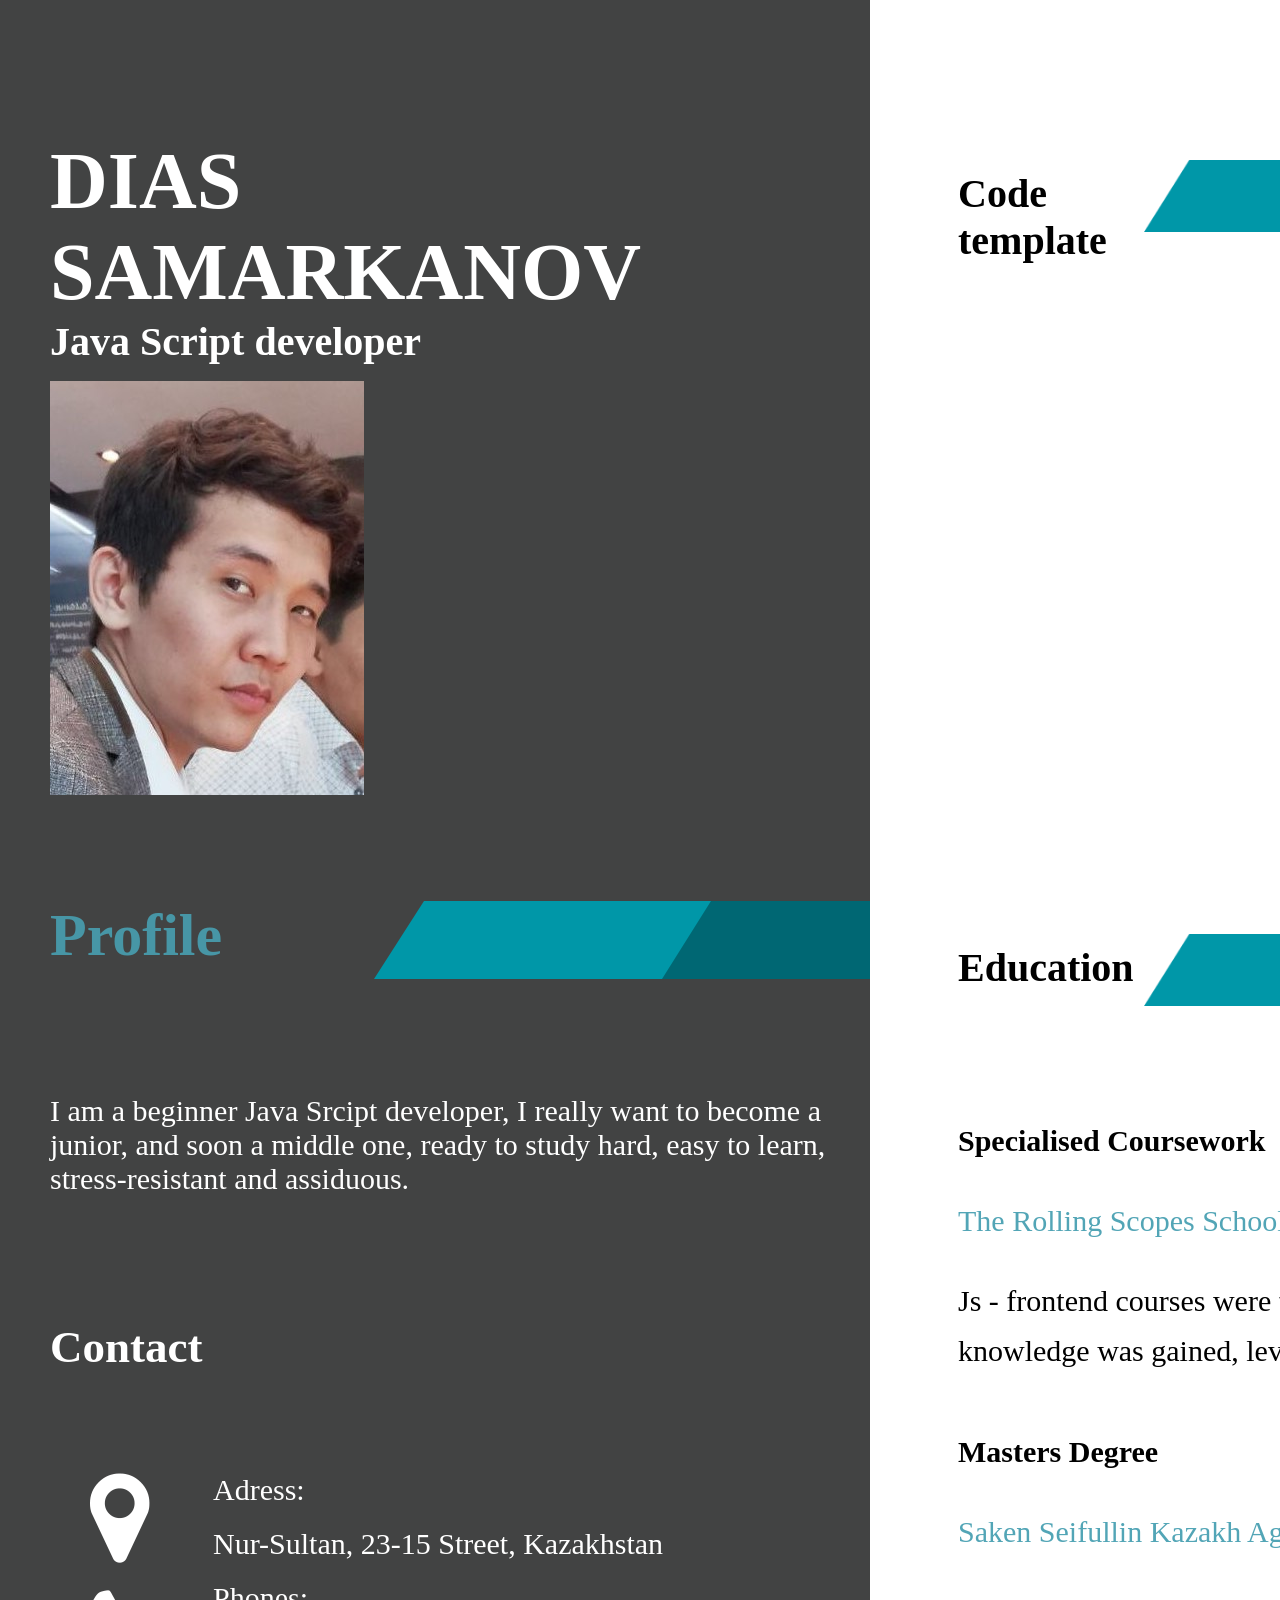
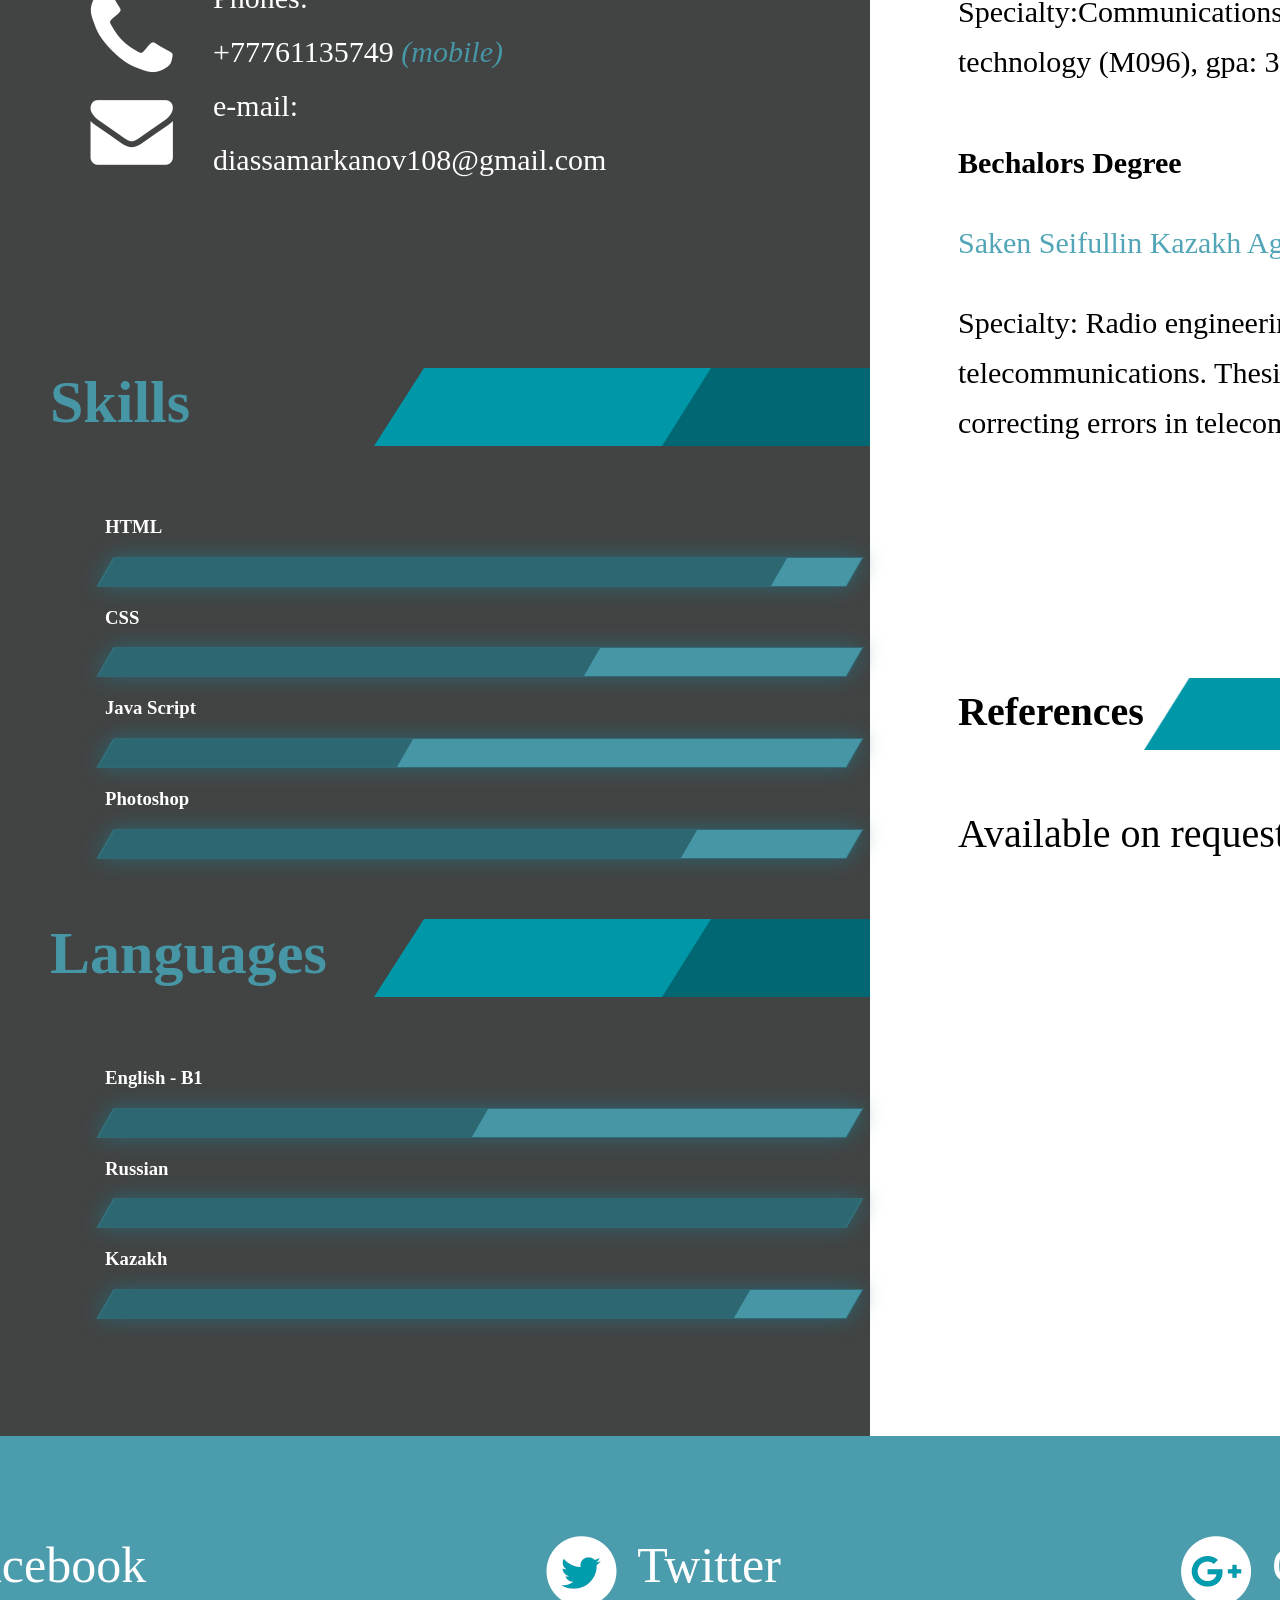
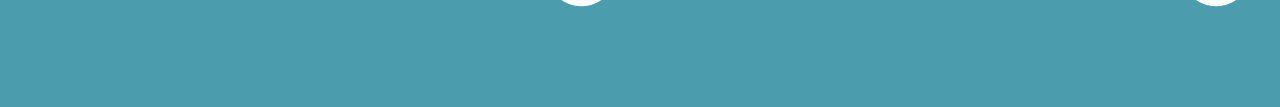
==== index.html @ d59f1ab0 "refactor: rename cv.html to index.html" ====
<!DOCTYPE html>
<html lang="en">
<head>
    <meta charset="UTF-8">
    <link rel="stylesheet" href="style.css">
    <title>CV</title>
</head>
<body>
    <div class="intro">
    <header>
        <section class="cv_title">
            <h1>Dias  Samarkanov</h1>
            <h2>Java Script developer</h2>
            <p class="me"><img src="img/Me.jpg" alt="me"></p>
        </section>
        <section class="subtitle__header">
            <h2>Profile</h2>
            <div><img src="img/shortBorder.png" alt="shortBorder"></div>
        </section>
        <p>I am a beginner Java Srcipt developer, I really want to become a junior, and soon a middle one, ready to study hard, easy to learn, stress-resistant and assiduous.</p>
        <div class="contact">
            <h2>Contact</h2>
            <div class="contacts_content">
            <ul>
                <li><img class="gps" src="/img/gps.png" alt="gps"></li>
                <li><img src="img/phone.png" alt="phone"></li>
                <li><img src="img/mail.png" alt="mail"></li>
            </ul>
            <ul>
                <li class="adress">Adress:<aside class="icons"></aside></li>
                <li>Nur-Sultan, 23-15 Street, Kazakhstan</li>
                <li class="phones">Phones:<aside class="icons"></aside></li>
                <li>+77761135749 <mark>(mobile)</mark></li>
                <li class="e-mail">e-mail: <aside class="icons"></aside></li>
                <li>diassamarkanov108@gmail.com</li>
            </ul>
            </div>
        </div>
        <div class="subtitle">
            <h2>Skills</h2>
            <div><img  src="img/shortBorder.png" alt="shortBorder"></div>
        </div>
        <ul>
            <li>
                <h3>HTML</h3><span class="bar"><span class="html"></span></span>
            </li>
            <li>
                <h3>CSS</h3><span class="bar"><span class="css"></span></span>
            </li>
            <li>
                <h3>Java Script</h3><span class="bar"><span class="java_script"></span></span>
            </li>
            <li>
                <h3>Photoshop</h3><span class="bar"><span class="photoshop"></span></span>
            </li>
        </ul>
        <div class="subtitle">
            <h2>Languages</h2>
            <div><img  src="img/shortBorder.png" alt="shortBorder"></div>
        </div>
        <ul class="skills_languages">
            <li>
                <h3>English - B1</h3><span class="bar"><span class="english"></span></span>
            </li>
            <li>
                <h3>Russian</h3><span class="bar"><span class="russian"></span></span>
            </li>
            <li>
                <h3>Kazakh</h3><span class="bar"><span class="kazakh"></span></span>
            </li>
        </ul>
    </header>
        <div class="right">
            <div class="title">
                <h3 class="title_text">Code template</h3>
                <div><img class="title_textScr" src="img/longBorder.png" width="748" height="72" alt="longBorder"></div>
            </div>
            <div class="title">
                <h3 class="title_textSecond">Education</h3>
                <div><img class="title_textSecondScr" src="img/longBorder.png" width="748" height="72" alt="longBorder"></div>
            </div>
            <div class="education">
                <div class="education_title">Specialised Coursework<aside>(2021-2021)</aside></div>
                <p>The Rolling Scopes School</p>
                <div class="education_text">Js - frontend courses were taken and a lot of knowledge was gained, level - Junior.</div>
                <div class="education_title">Masters Degree<aside>(2020-2022)</aside></div>
                <p>Saken Seifullin Kazakh Agrotechnical University</p>
                <div class="education_text">Specialty:Communications and communication technology (M096), gpa: 3.8</div>
                <div class="education_title">Bechalors Degree<aside>(2016-2020)</aside></div>
                <p>Saken Seifullin Kazakh Agrotechnical University</p>
                <div class="education_text">Specialty: Radio engineering, electronics and telecommunications. Thesis: Detecting and correcting errors in telecommunications GPA: 3.2</div>
            </div>
            <div class="title">
                <h3 class="title_textThird">References</h3>
                <div><img class="title_textThirdScr" src="img/longBorder.png" width="748" height="72" alt="longBorder"></div>
            </div>
            <div class="references">
                <div>Available on request.</div>
            </div>
        </div>
    </div>
    <footer>
        <a href="https://www.facebook.com/diasstalker/" target="_blank"><img src="img/facebook.png" alt="facebook">Facebook</a>
        <a href="https://twitter.com/rncgbmQyOR5s2Ke" target="_blank"><img src="img/twitter.png" alt="twitter">Twitter</a>
        <a href="mailto:diassamarkanov108@gmail.com"><img src="img/google.png" alt="google">Google</a>
    </footer>
</body>
</html>
---- style.css ----
@font-face{
    font-family: "MullerNarrowExtraBold";
    src:url(fonts/Fontfabric\ \ MullerNarrowExtraBold.otf) format("otf");
    font-family: "MullerNarrowLight";
    src:url(fonts/MullerNarrowLight.otf) format("otf");
    font-family: "LatoRegular";
    src:url(fonts/Lato\ regular.ttf) format("ttf")
}
body{
    margin: auto; 
}
/* Intro */
h1,h2{
    margin: 0;
}
.intro{
    display: flex;
    flex-direction: row;
}
/*Left content*/
header{
    width: 820px;
    height: 2900px;
    background-color: #424343;
    padding-left:50px;
    padding-top:136px;
    color: white;
}
.cv_title{
    height:450px;
    padding-right: 246px;
    padding-bottom: 115px;
}
.cv_title > h1{
    font-family: MullerNarrowExtraBold, serif;
    font-size: 80px;
    margin:0;
    text-align: left;
    text-transform: uppercase;
    color:white;
}
.cv_title > h2{
    font-family: MullerNarrowLight, serif;
    font-size: 40px;
    color:white;
    margin:0;
}
.subtitle__header{
    display:flex;
    flex-direction:row;
    justify-content: space-between;
    font-size: 40px;
    font-family: MullerNarrowExtraBold, serif;
    color: #4796a6;
    padding-top:200px 
}
.subtitle{
    display:flex;
    flex-direction:row;
    justify-content: space-between;
    font-size: 40px;
    font-family: MullerNarrowExtraBold, serif;
    color: #4796a6;
}
header > p{
    width:780px;
    font-size: 30px;
    padding-top: 75px;
    font-family: LatoRegular, serif;
}
.contact{
    padding-top: 95px;
    padding-bottom: 141px;
    font-size: 30px;
    font-family: MullerNarrowLight, serif;
}
.contact > div{
    padding-top: 50px;
}
.contacts_content{
    display: flex;
    flex-direction: row;
}
.contacts_content > ul > li{
    list-style-type: none;
}
.icons{
    float:left;
}
.icons > .gps{
    padding-right: 20px;
}
mark{
    color:#4796a6;
    font-style: italic;
    background-color: #424343;
}
header > ul{
    font-family:  MullerNarrowExtraBold, serif ;
    list-style: none;
    width:750px;
    margin:60px auto;
    color:white;
}
ul > li{
    margin:20px 0;
}
.bar{
    background:#4796a6;
    display:block;
    height: 28px;
    border: 1px solid rgba(0,0,0,0.3);
    border-radius: 0;
    overflow: hidden;
    box-shadow: 0 0 20px #2c6772;
    -webkit-transform: skew(-30deg);
	-moz-transform: skew(-30deg); 
	-o-transform: skew(-15deg); 
}
.bar > span{
    height: 28px;
    float:left;
    background: #2c6772;
}
.html{
    width: 90%;
}
.css{
    width: 65%;
}
.java_script{
    width: 40%;
}
.photoshop{
    width:78%;
}
.english{
    width: 50%;
}
.russian{
    width: 100%;
}
.kazakh{
    width: 85%;
}
/* Right content */
.right{
    padding-left:88px;
}
.title_text{
    padding-top:130px;
    font-size: 40px;
}
.title_textScr{
    padding-top:160px;
}
.title{
    display: flex;
    flex-direction: row;
    justify-content: space-between;
}
.title_textSecond{
    padding-top: 600px;  
    font-size: 40px;
}
.title_textSecondScr{
    padding-top:630px;
}
.education{
    line-height: 50px;
    font-size: 30px;
    padding-top:34px;
}
aside{
    float:right;
    padding-right:98px;
    color:#52a5b6
}
.education_title{
    padding-top:51px;
    font-family:  MullerNarrowExtraBold, serif ;
    font-weight: bold;
}    
.education_text{
     width:600px;
     font-family: MullerNarrowLight, serif;  
}
.education > p{ 
    color:#52a5b6
}
.title_textThird{
    padding-top:200px;
    font-size: 40px;
}
.title_textThirdScr{
    padding-top:230px;
}
.references{
    line-height: 50px;
    font-size: 40px;
    padding-top:34px;
}
/*Footer*/
footer{
    background:#4b9cac;
    width: 100%;
    display: flex;
    flex-direction: row;
    justify-content: center;
    padding-top: 100px;
    padding-bottom: 100px;
}
footer > a{
    text-decoration: none;
    color: white;
    margin: 0 200px;
    display: flex;
    flex-direction: row;
    font-size: 50px;
    font-family: MullerNarrowLight, serif;
}
footer > a >img{
    padding-right: 20px;
}
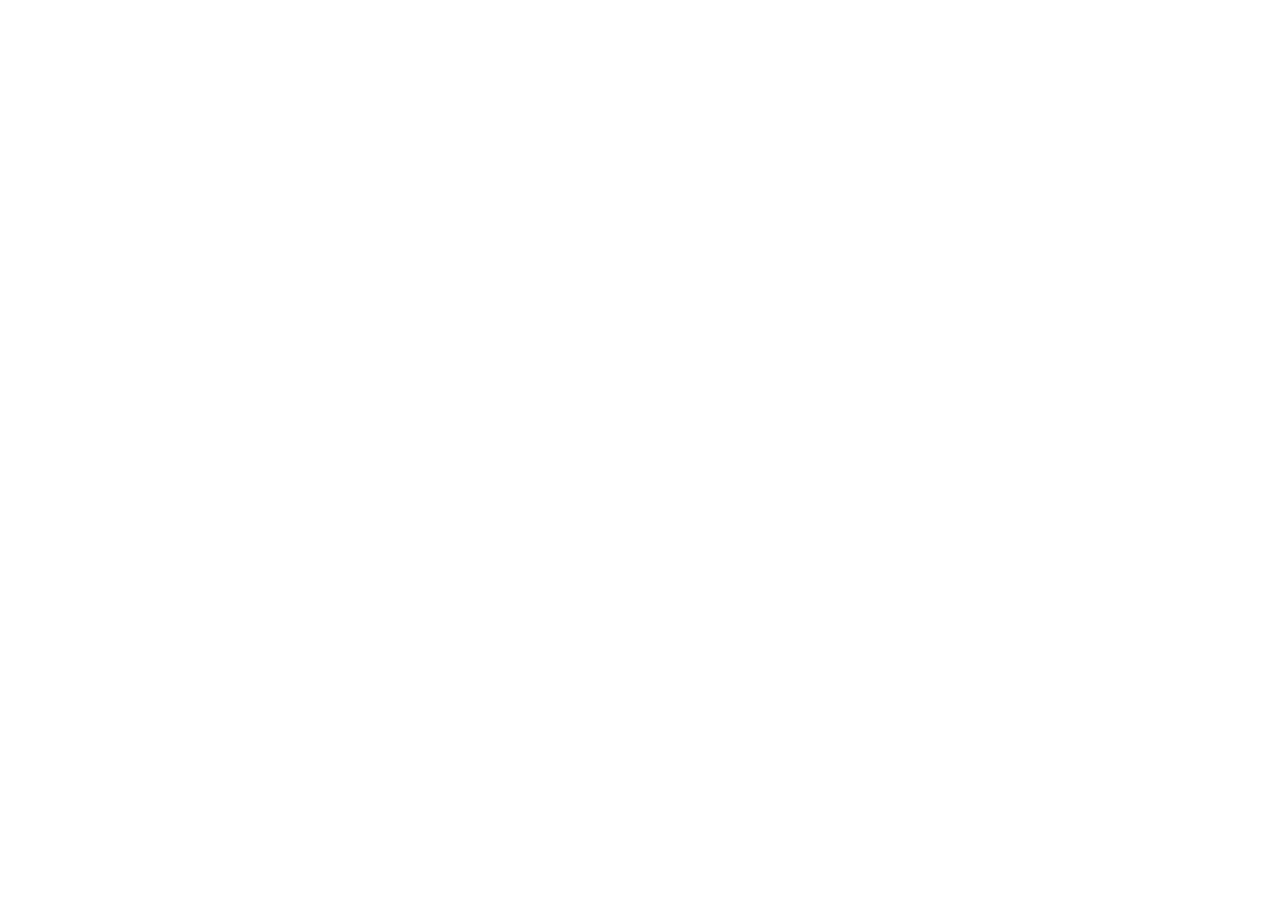
==== commit beceb393: "feat: add index.html" ====
--- a/index.html
+++ b/index.html
@@ -1,108 +1,11 @@
-<!DOCTYPE html>
-<html lang="en">
-<head>
-    <meta charset="UTF-8">
-    <link rel="stylesheet" href="style.css">
-    <title>CV</title>
-</head>
-<body>
-    <div class="intro">
-    <header>
-        <section class="cv_title">
-            <h1>Dias  Samarkanov</h1>
-            <h2>Java Script developer</h2>
-            <p class="me"><img src="img/Me.jpg" alt="me"></p>
-        </section>
-        <section class="subtitle__header">
-            <h2>Profile</h2>
-            <div><img src="img/shortBorder.png" alt="shortBorder"></div>
-        </section>
-        <p>I am a beginner Java Srcipt developer, I really want to become a junior, and soon a middle one, ready to study hard, easy to learn, stress-resistant and assiduous.</p>
-        <div class="contact">
-            <h2>Contact</h2>
-            <div class="contacts_content">
-            <ul>
-                <li><img class="gps" src="/img/gps.png" alt="gps"></li>
-                <li><img src="img/phone.png" alt="phone"></li>
-                <li><img src="img/mail.png" alt="mail"></li>
-            </ul>
-            <ul>
-                <li class="adress">Adress:<aside class="icons"></aside></li>
-                <li>Nur-Sultan, 23-15 Street, Kazakhstan</li>
-                <li class="phones">Phones:<aside class="icons"></aside></li>
-                <li>+77761135749 <mark>(mobile)</mark></li>
-                <li class="e-mail">e-mail: <aside class="icons"></aside></li>
-                <li>diassamarkanov108@gmail.com</li>
-            </ul>
-            </div>
-        </div>
-        <div class="subtitle">
-            <h2>Skills</h2>
-            <div><img  src="img/shortBorder.png" alt="shortBorder"></div>
-        </div>
-        <ul>
-            <li>
-                <h3>HTML</h3><span class="bar"><span class="html"></span></span>
-            </li>
-            <li>
-                <h3>CSS</h3><span class="bar"><span class="css"></span></span>
-            </li>
-            <li>
-                <h3>Java Script</h3><span class="bar"><span class="java_script"></span></span>
-            </li>
-            <li>
-                <h3>Photoshop</h3><span class="bar"><span class="photoshop"></span></span>
-            </li>
-        </ul>
-        <div class="subtitle">
-            <h2>Languages</h2>
-            <div><img  src="img/shortBorder.png" alt="shortBorder"></div>
-        </div>
-        <ul class="skills_languages">
-            <li>
-                <h3>English - B1</h3><span class="bar"><span class="english"></span></span>
-            </li>
-            <li>
-                <h3>Russian</h3><span class="bar"><span class="russian"></span></span>
-            </li>
-            <li>
-                <h3>Kazakh</h3><span class="bar"><span class="kazakh"></span></span>
-            </li>
-        </ul>
-    </header>
-        <div class="right">
-            <div class="title">
-                <h3 class="title_text">Code template</h3>
-                <div><img class="title_textScr" src="img/longBorder.png" width="748" height="72" alt="longBorder"></div>
-            </div>
-            <div class="title">
-                <h3 class="title_textSecond">Education</h3>
-                <div><img class="title_textSecondScr" src="img/longBorder.png" width="748" height="72" alt="longBorder"></div>
-            </div>
-            <div class="education">
-                <div class="education_title">Specialised Coursework<aside>(2021-2021)</aside></div>
-                <p>The Rolling Scopes School</p>
-                <div class="education_text">Js - frontend courses were taken and a lot of knowledge was gained, level - Junior.</div>
-                <div class="education_title">Masters Degree<aside>(2020-2022)</aside></div>
-                <p>Saken Seifullin Kazakh Agrotechnical University</p>
-                <div class="education_text">Specialty:Communications and communication technology (M096), gpa: 3.8</div>
-                <div class="education_title">Bechalors Degree<aside>(2016-2020)</aside></div>
-                <p>Saken Seifullin Kazakh Agrotechnical University</p>
-                <div class="education_text">Specialty: Radio engineering, electronics and telecommunications. Thesis: Detecting and correcting errors in telecommunications GPA: 3.2</div>
-            </div>
-            <div class="title">
-                <h3 class="title_textThird">References</h3>
-                <div><img class="title_textThirdScr" src="img/longBorder.png" width="748" height="72" alt="longBorder"></div>
-            </div>
-            <div class="references">
-                <div>Available on request.</div>
-            </div>
-        </div>
-    </div>
-    <footer>
-        <a href="https://www.facebook.com/diasstalker/" target="_blank"><img src="img/facebook.png" alt="facebook">Facebook</a>
-        <a href="https://twitter.com/rncgbmQyOR5s2Ke" target="_blank"><img src="img/twitter.png" alt="twitter">Twitter</a>
-        <a href="mailto:diassamarkanov108@gmail.com"><img src="img/google.png" alt="google">Google</a>
-    </footer>
-</body>
-</html>
+<!DOCTYPE html>
+<html lang="en">
+<head>
+    <meta charset="UTF-8">
+    <meta http-equiv="X-UA-Compatible" content="IE=edge">
+    <meta name="viewport" content="width=device-width, initial-scale=1.0">
+    <title>Document</title>
+</head>
+<body>
+</body>
+</html>
